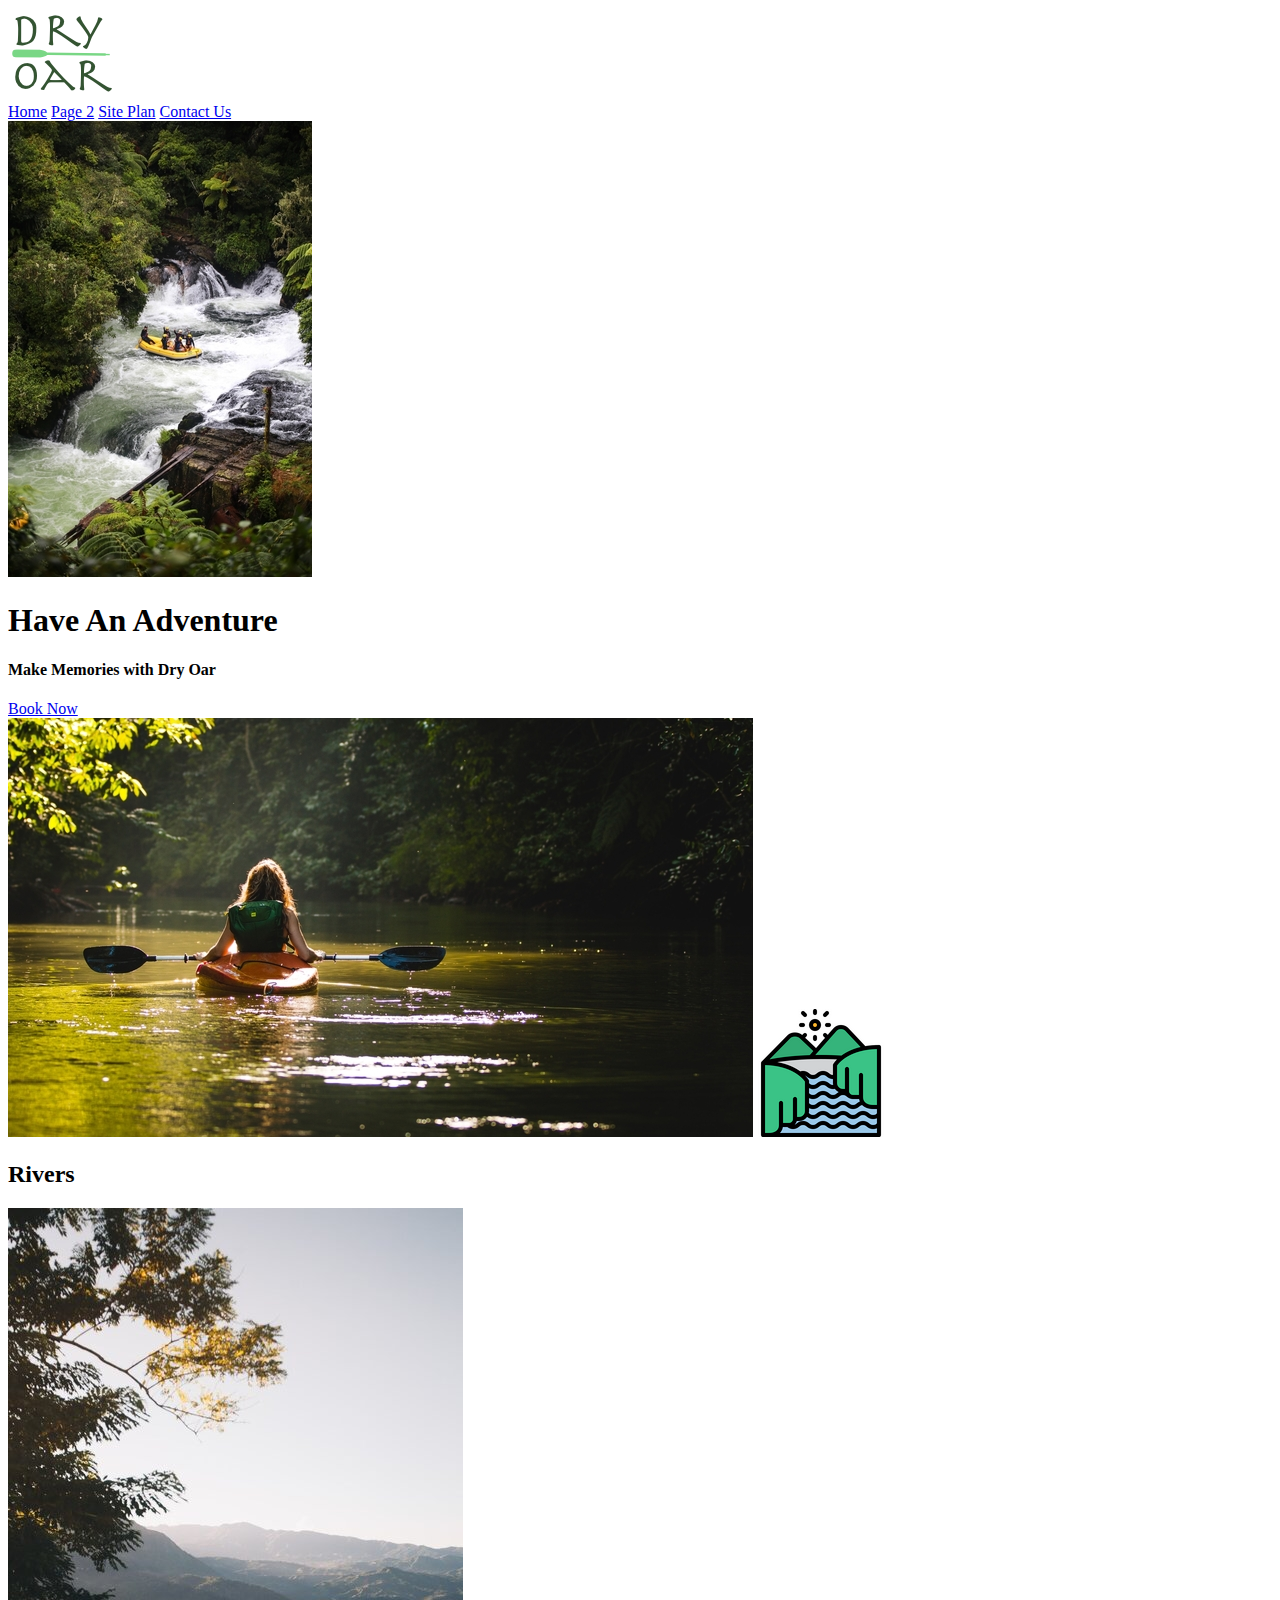
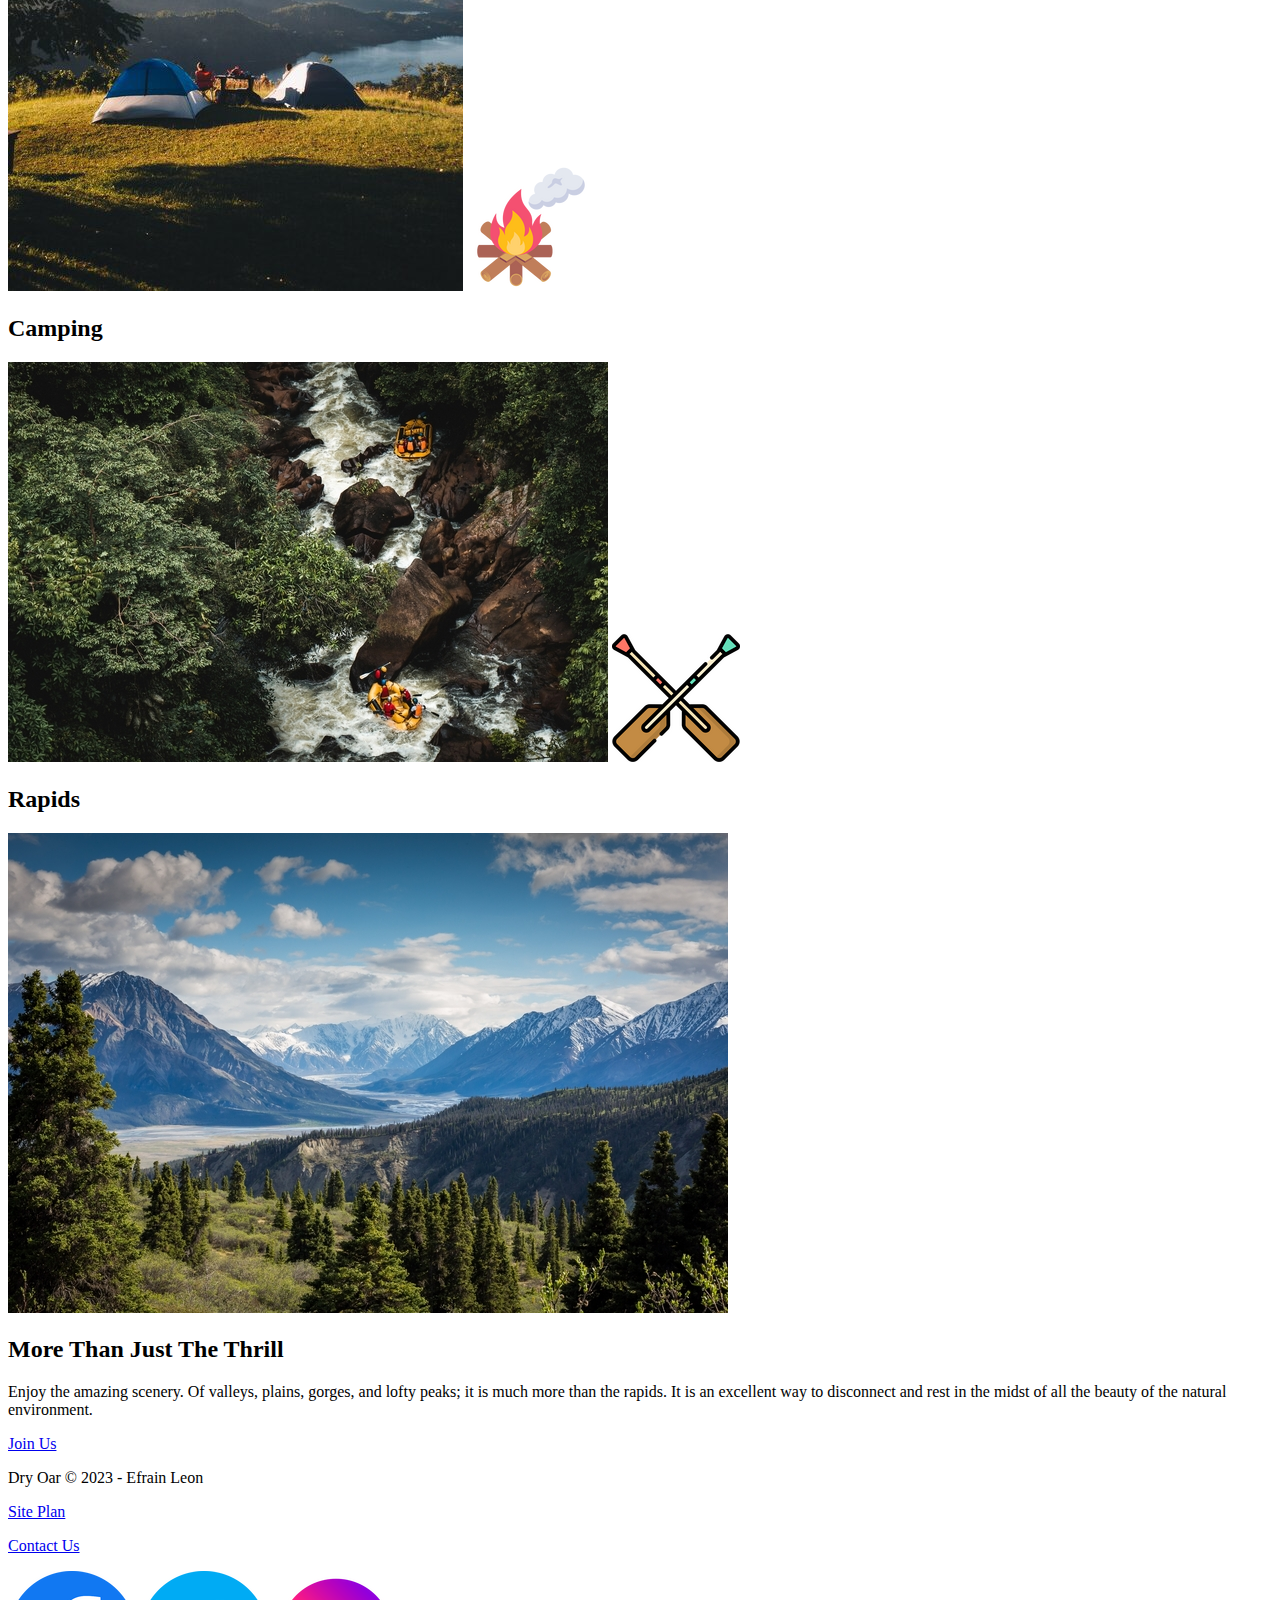
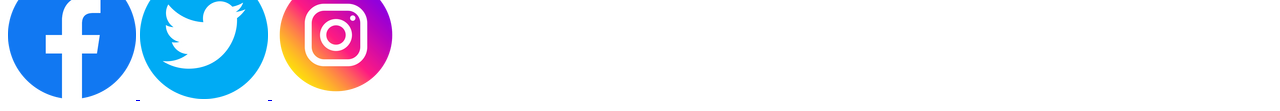
==== wwr/index.html @ 49881cdb "new job" ====
<!DOCTYPE html>
<html lang="en">
<head>
    <meta charset="UTF-8">
    <meta http-equiv="X-UA-Compatible" content="IE=edge">
    <meta name="viewport" content="width=device-width, initial-scale=1.0">
    <title>whitewater rafting vacations | Dry Oar Boating | Home</title>
</head>
<body>
    <header>
        <a id="logo_link" href="index.html">
            <img class="logo" src="images/dryoarlogotype.png" alt="Dry Oar Logo">
        </a>
        <nav>
            <a href="index.html">Home</a>
            <a href="#">Page 2</a>
            <a href="site-plan-rafting.html">Site Plan</a>
            <a href="contactus.html">Contact Us</a>
        </nav>
    </header>
    <div id="hero">
        <div id="hero-box">
            <img id="hero-img" src="images/hero.jpg" alt="People enjoying white water rafting">
        </div>
        <section id="hero-msg">
            <h1 class="home-title">Have An Adventure</h1>
            <h4>Make Memories with Dry Oar </h4>
            <div class='button-box'>
                <a class='book' href="contactus.html">Book Now</a>
            </div>
        </section>
    </div>
    </body>   
<main class="home-grid">
    <section class="rivers-card">
        <img class="card-img" src="images/rivers.jpg" alt="river in forest">
        <img class="icon" src="images/river.png" alt="river icon">
        <h2>Rivers</h2>
    </section>
    <section class="camping-card">
        <img class="card-img" src="images/camping.jpg" alt="tent in mountains">
        <img class="icon" src="images/fire.png" alt="fire icon">
        <h2>Camping</h2>
    </section>
    <section class="rapids-card">
        <img class="card-img" src="images/rapids.jpg" alt="rafting boat">
        <img class="icon" src="images/oars.png" alt="oars icon">
        <h2>Rapids</h2>
    </section>
    </section>
    <img class="mountains" src="images/mountains.jpg" alt="Misty mountains">
    <section class="msg">
        <h2>More Than Just The Thrill</h2>
        <p>Enjoy the amazing scenery. Of valleys, plains, gorges, and lofty peaks; it is much more than the rapids. It is an excellent way to disconnect and rest in the midst of all the beauty of the natural environment. </p>
        <a class='join' href="rivers.html">Join Us</a>
    </section>
</main>
<footer>
    <p>Dry Oar &copy; 2023 - Efrain Leon</p>
    <p><a href="site-plan-rafting.html">Site Plan</a></p>
    <p><a href="contactus.html">Contact Us</a></p>
    <div class="social">
        <a href="https://facebook.com">
            <img src="images/facebook.png" alt="fb icon">
        </a>
        <a href="https://twitter.com">
            <img src="images/twitter.png" alt="twitter icon">
        </a>
        <a href="https://instagram.com">
            <img src="images/instagram.png" alt="instagram icon">
        </a>
    </div>
</footer>
            
</main> 
</body>
</html>
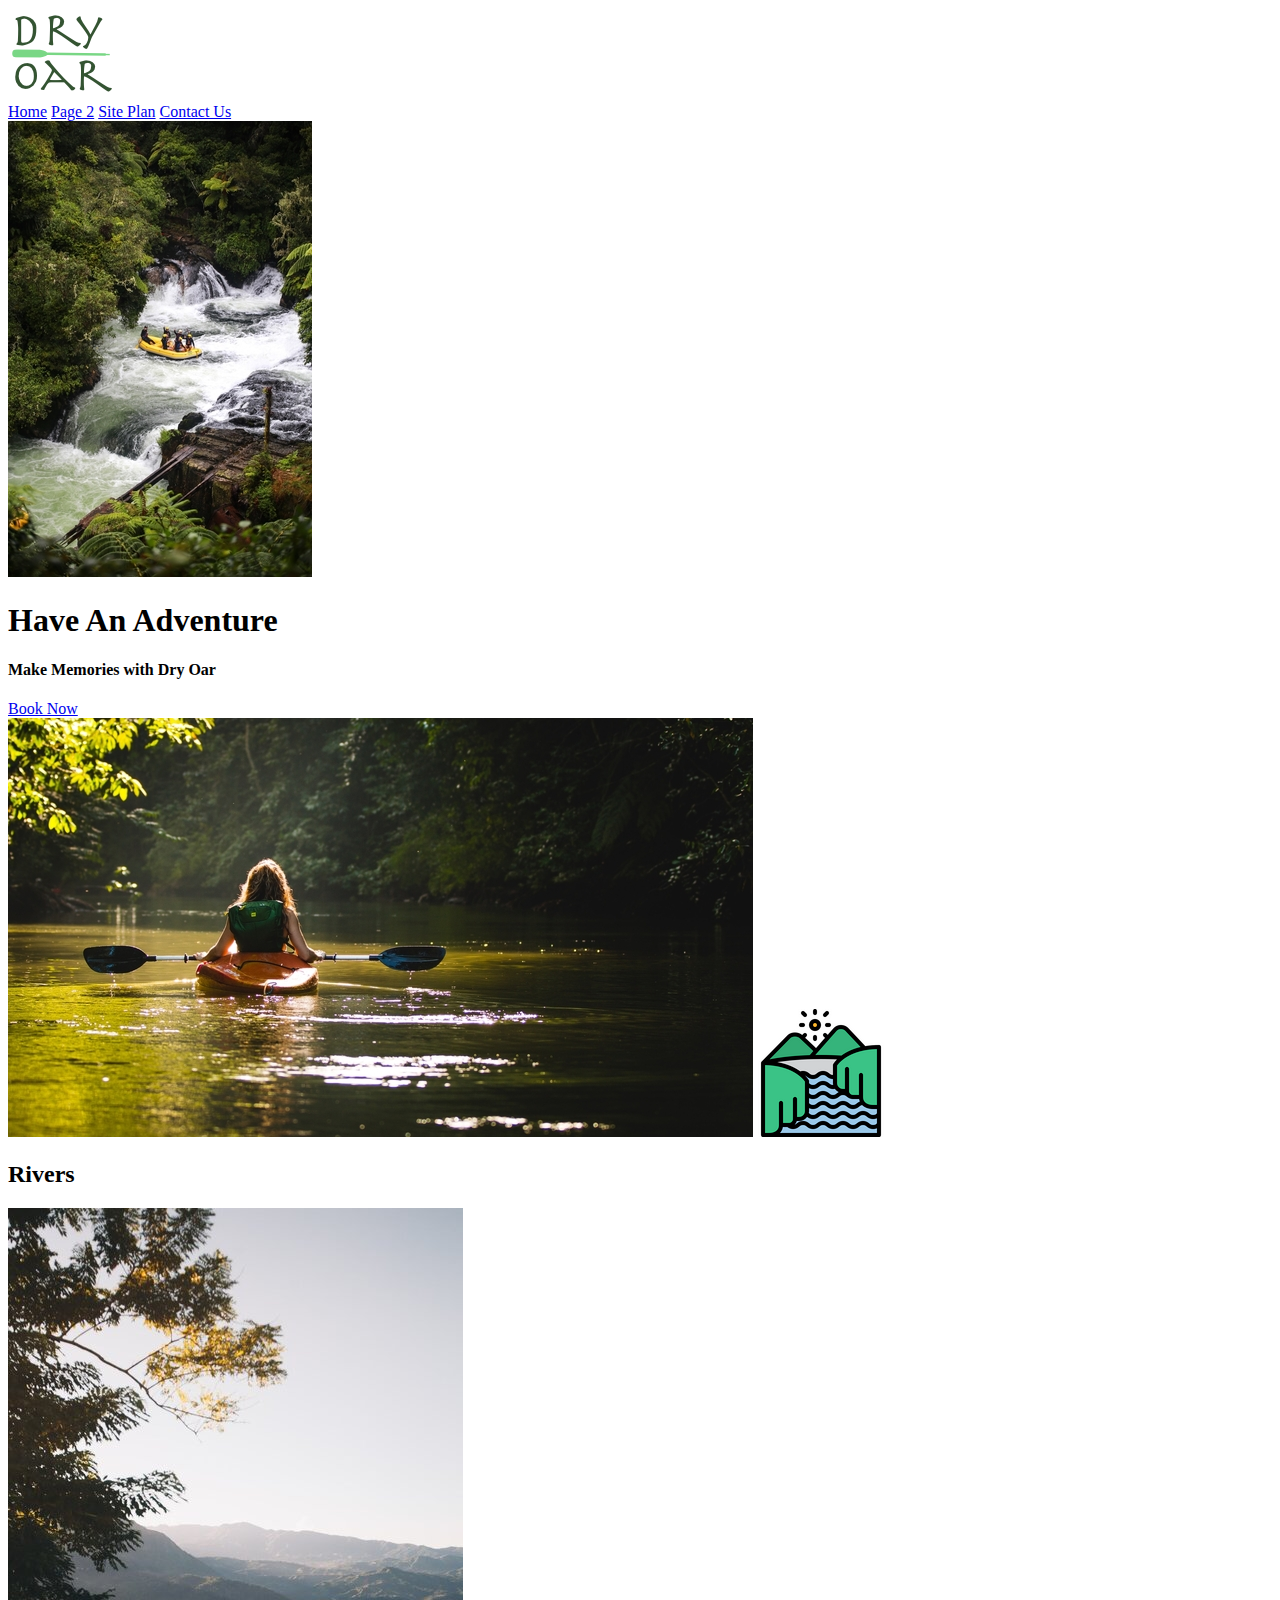
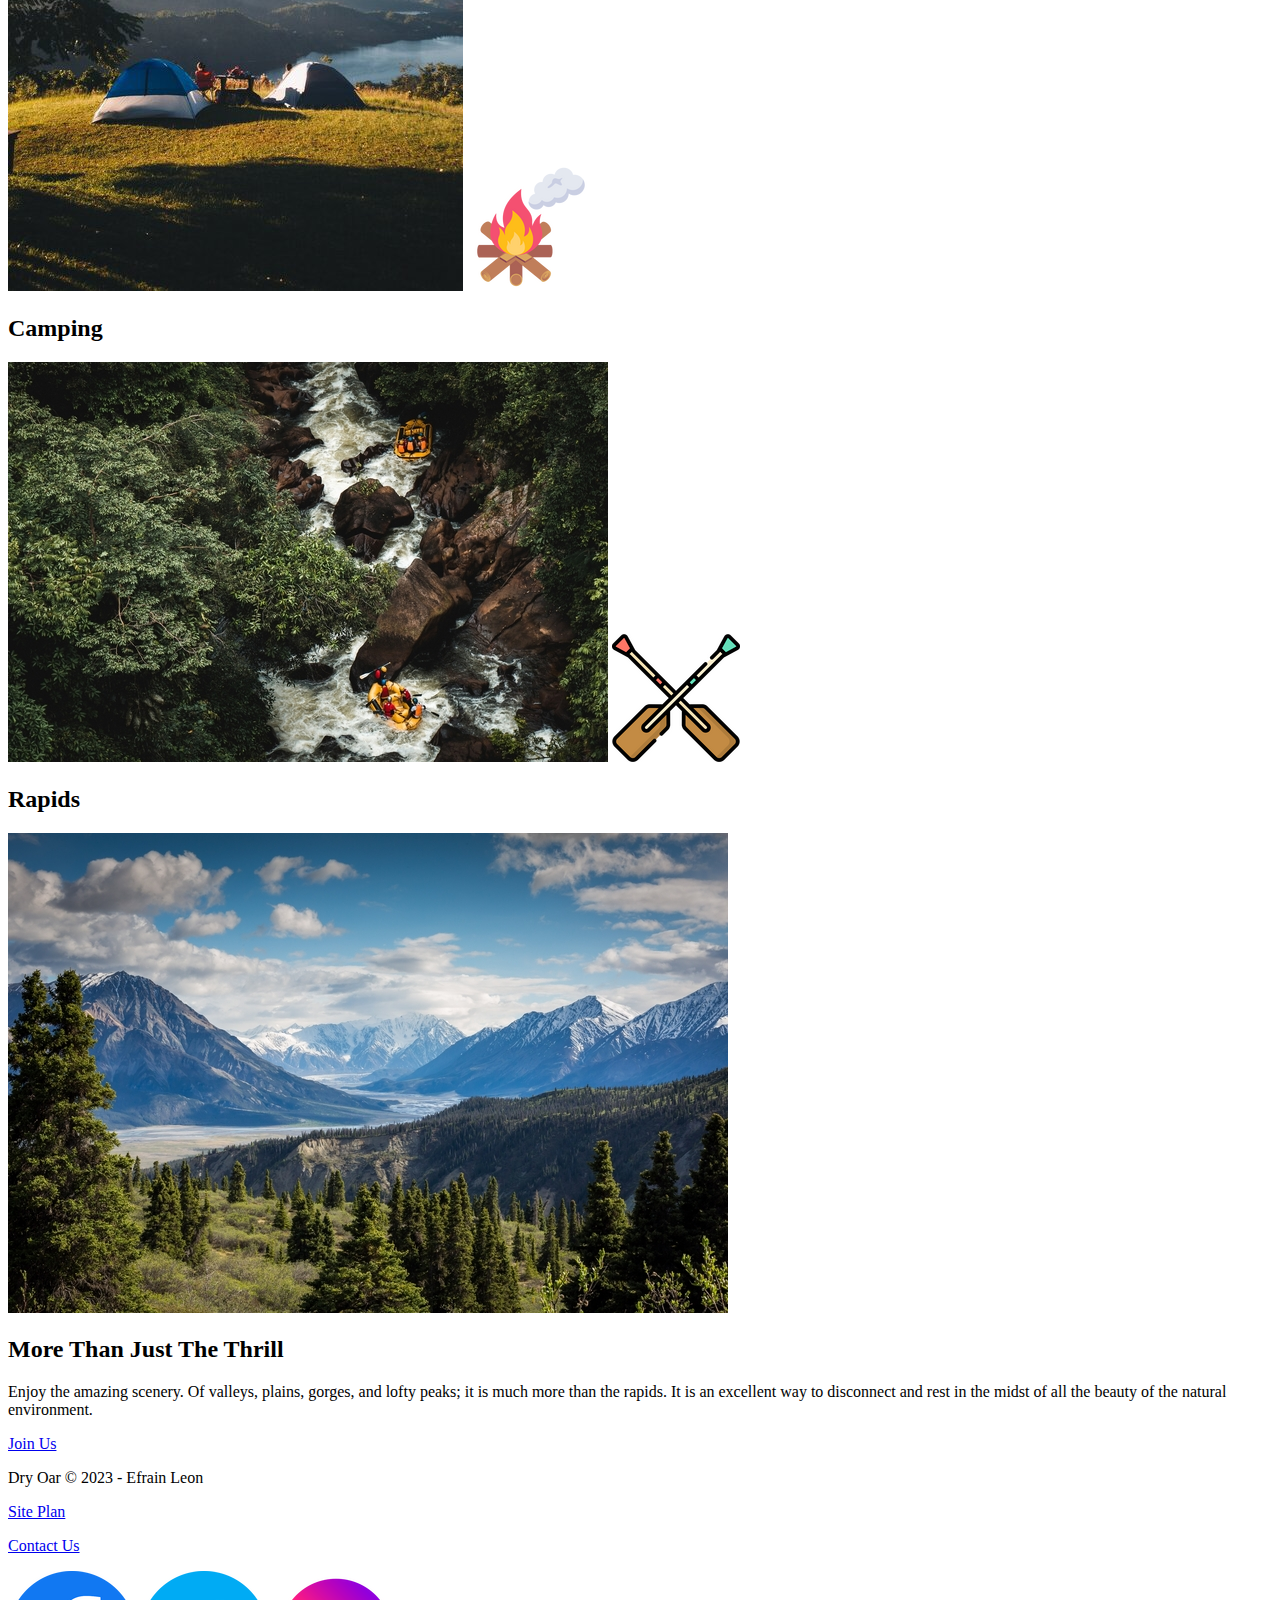
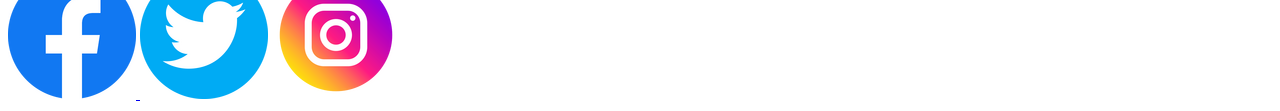
==== commit 9e8e5255: "act" ====
--- a/wwr/index.html
+++ b/wwr/index.html
@@ -30,8 +30,8 @@
             </div>
         </section>
     </div>
-    </body>   
-<main class="home-grid">
+    </body>
+    <main class="home-grid">
     <section class="rivers-card">
         <img class="card-img" src="images/rivers.jpg" alt="river in forest">
         <img class="icon" src="images/river.png" alt="river icon">
@@ -47,7 +47,7 @@
         <img class="icon" src="images/oars.png" alt="oars icon">
         <h2>Rapids</h2>
     </section>
-    </section>
+</section>
     <img class="mountains" src="images/mountains.jpg" alt="Misty mountains">
     <section class="msg">
         <h2>More Than Just The Thrill</h2>
@@ -63,7 +63,7 @@
         <a href="https://facebook.com">
             <img src="images/facebook.png" alt="fb icon">
         </a>
-        <a href="https://twitter.com">
+        <a href="https://twitter.com" target="_blank"></a>
             <img src="images/twitter.png" alt="twitter icon">
         </a>
         <a href="https://instagram.com">
@@ -71,7 +71,7 @@
         </a>
     </div>
 </footer>
-            
-</main> 
+
+</main>
 </body>
 </html>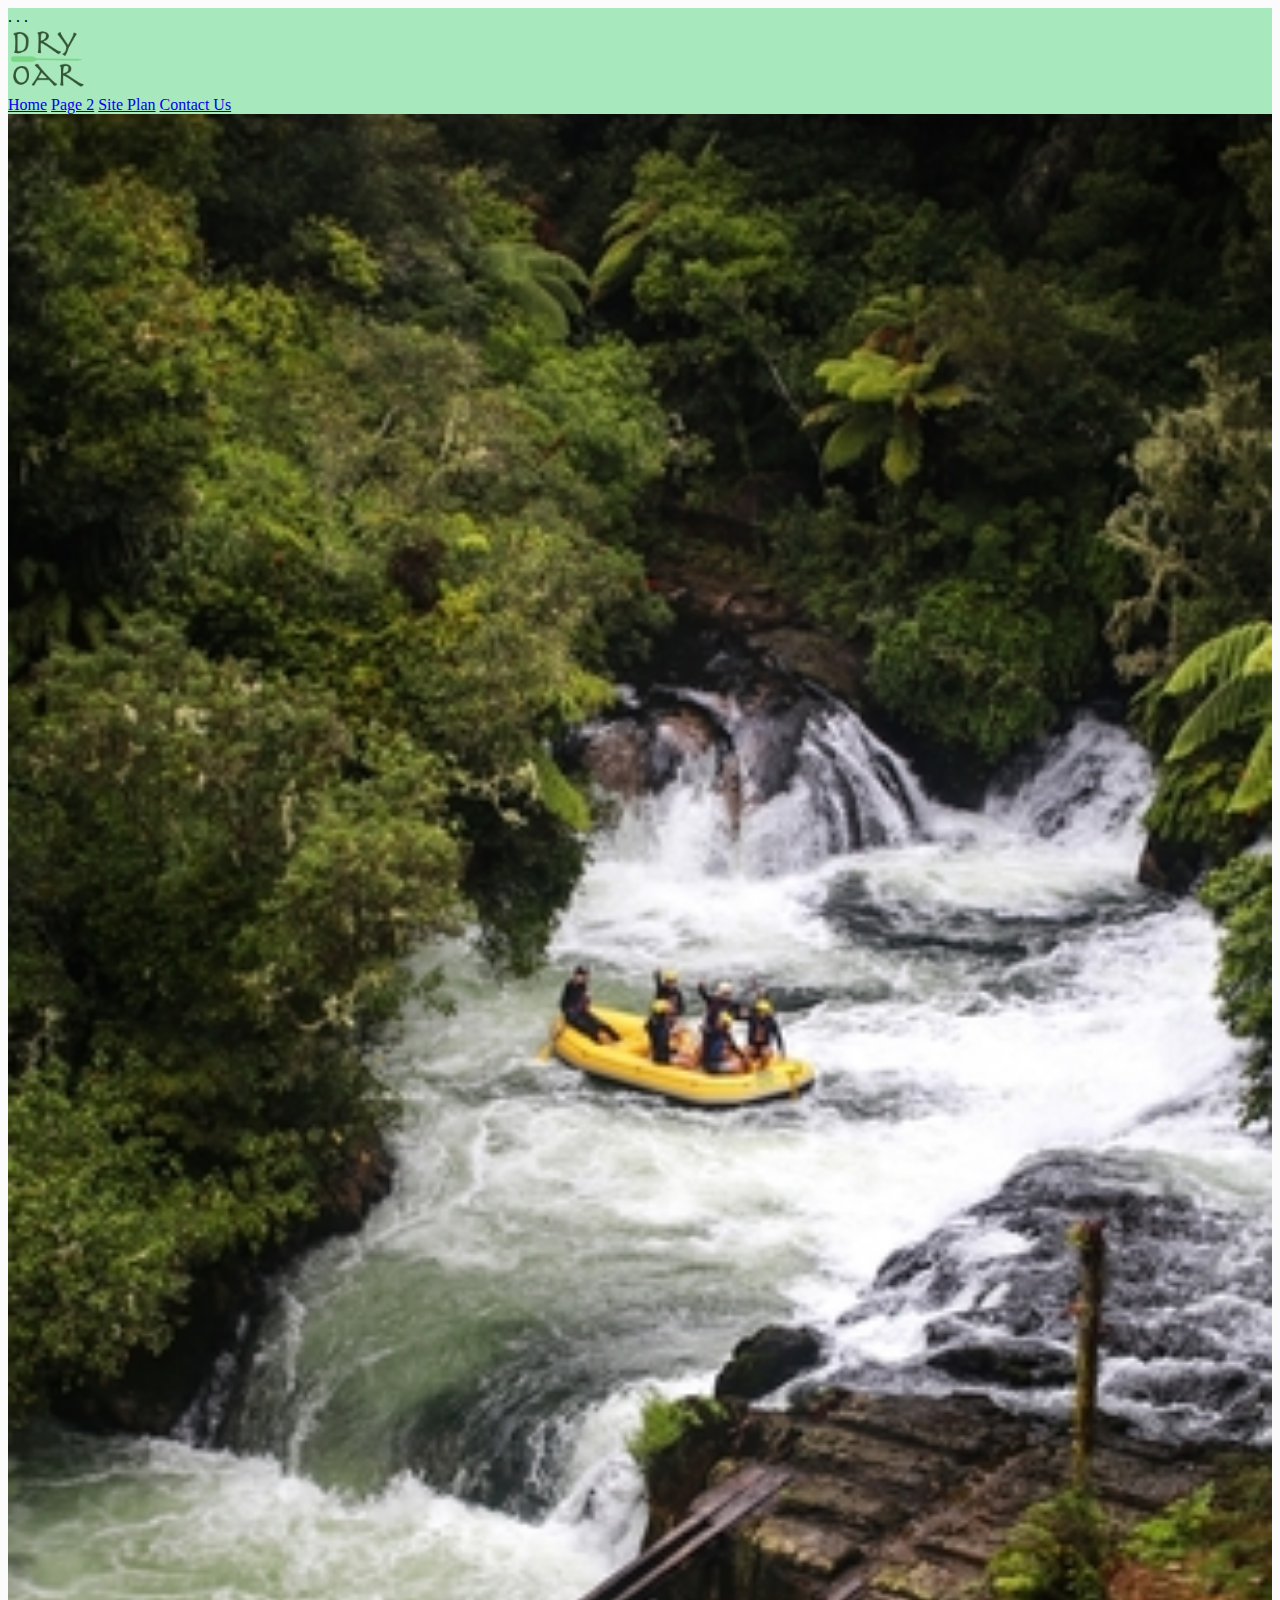
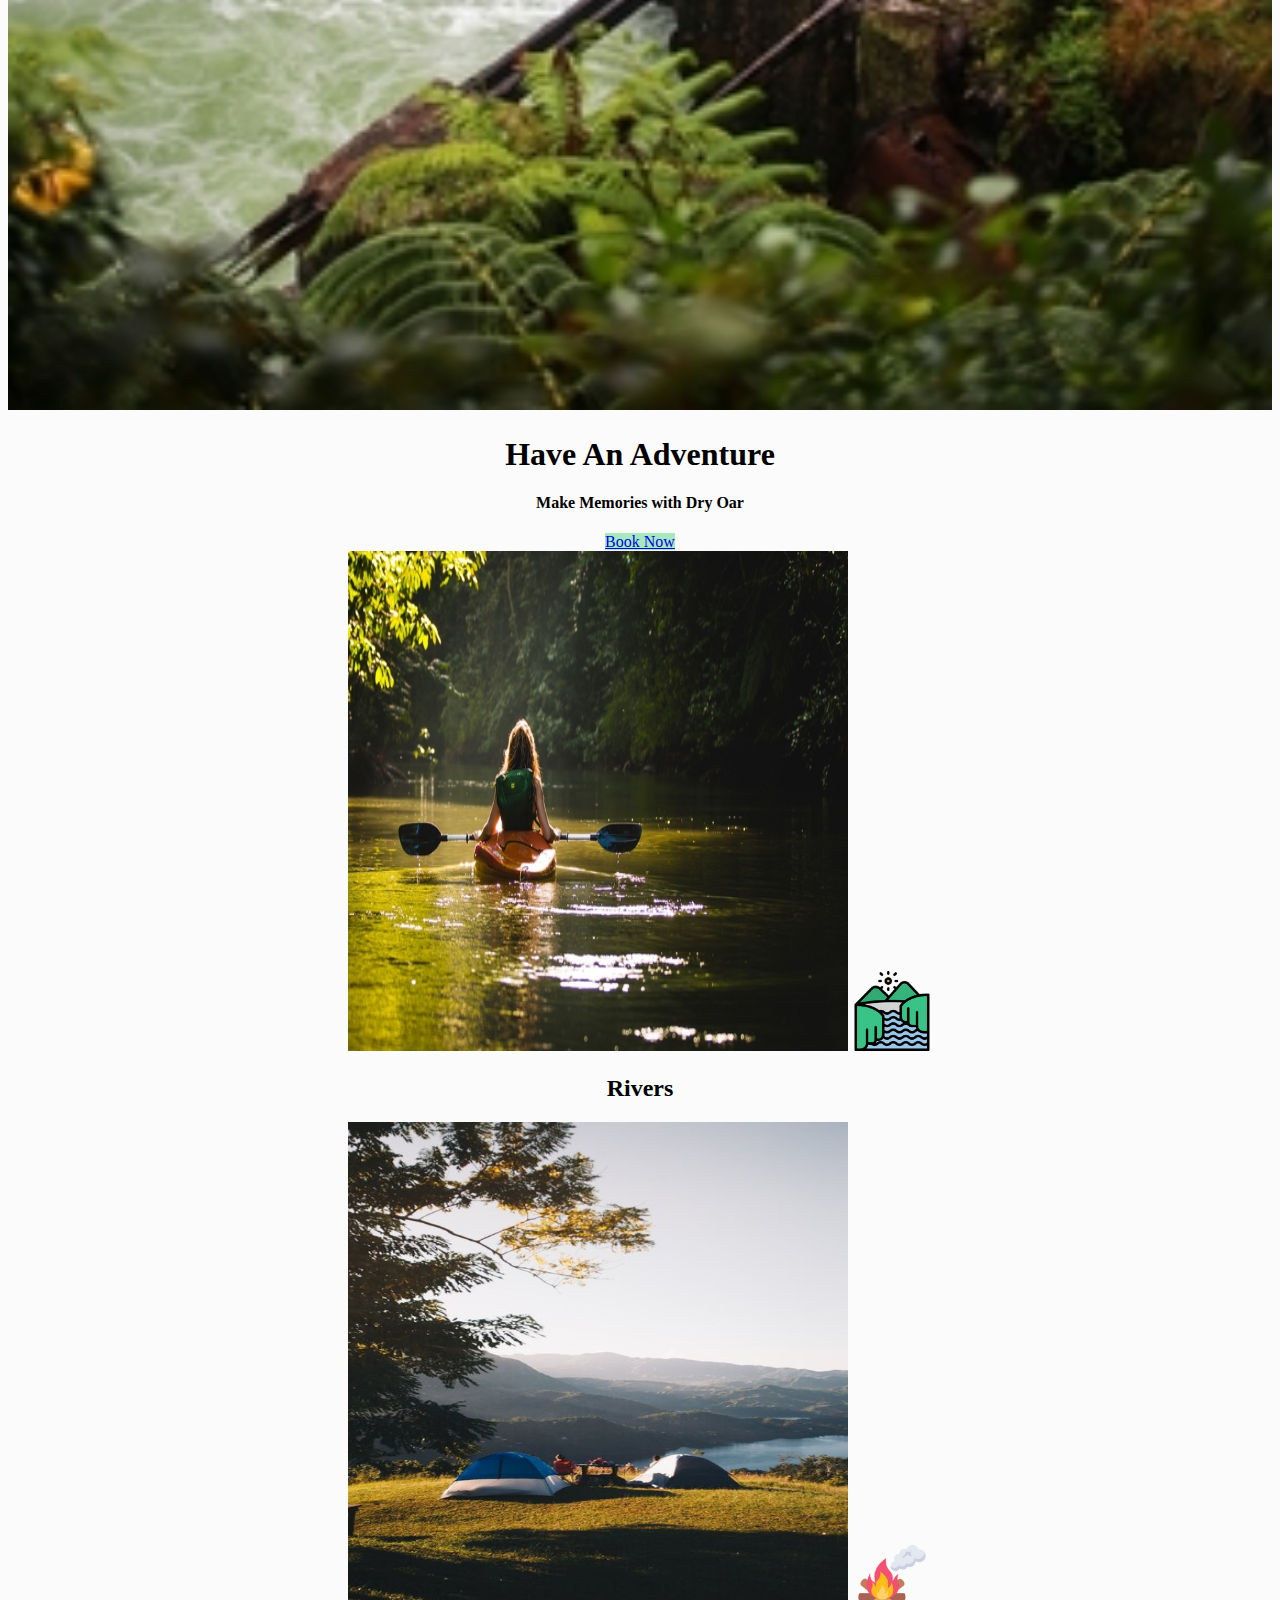
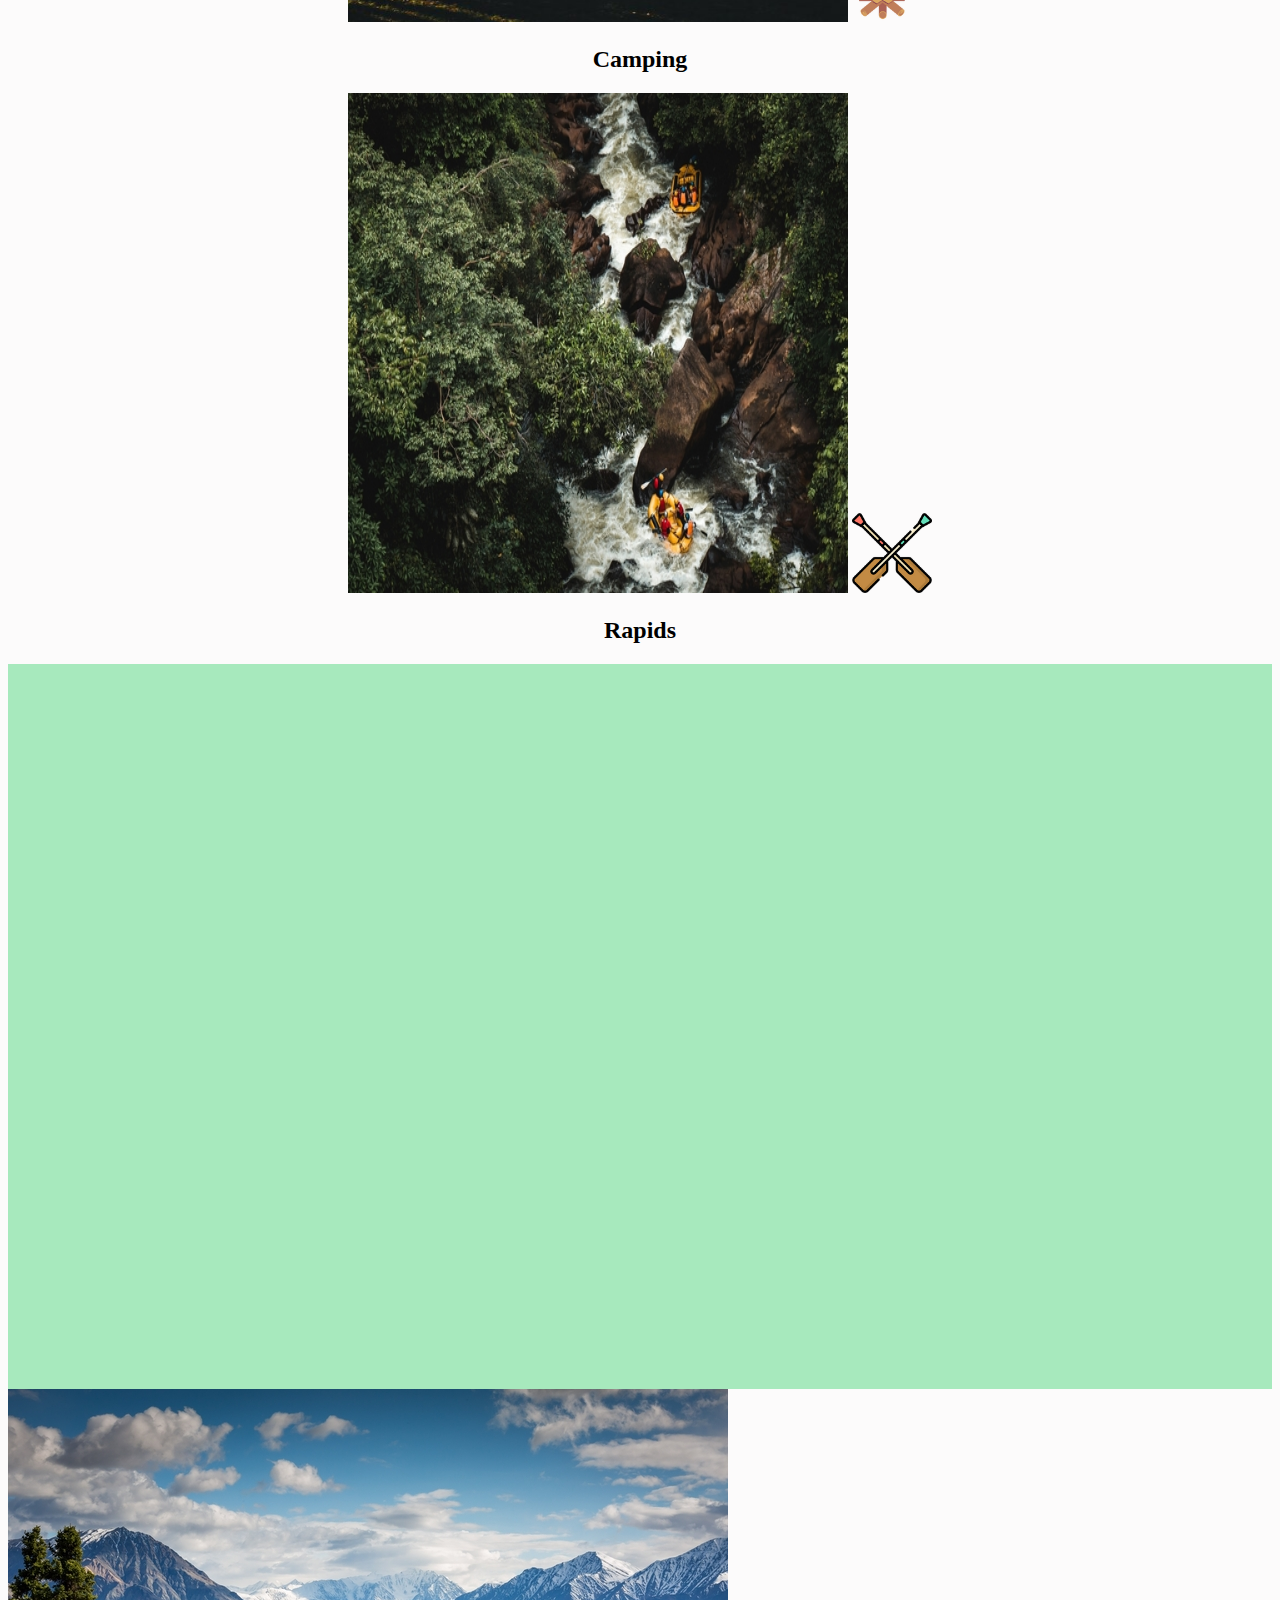
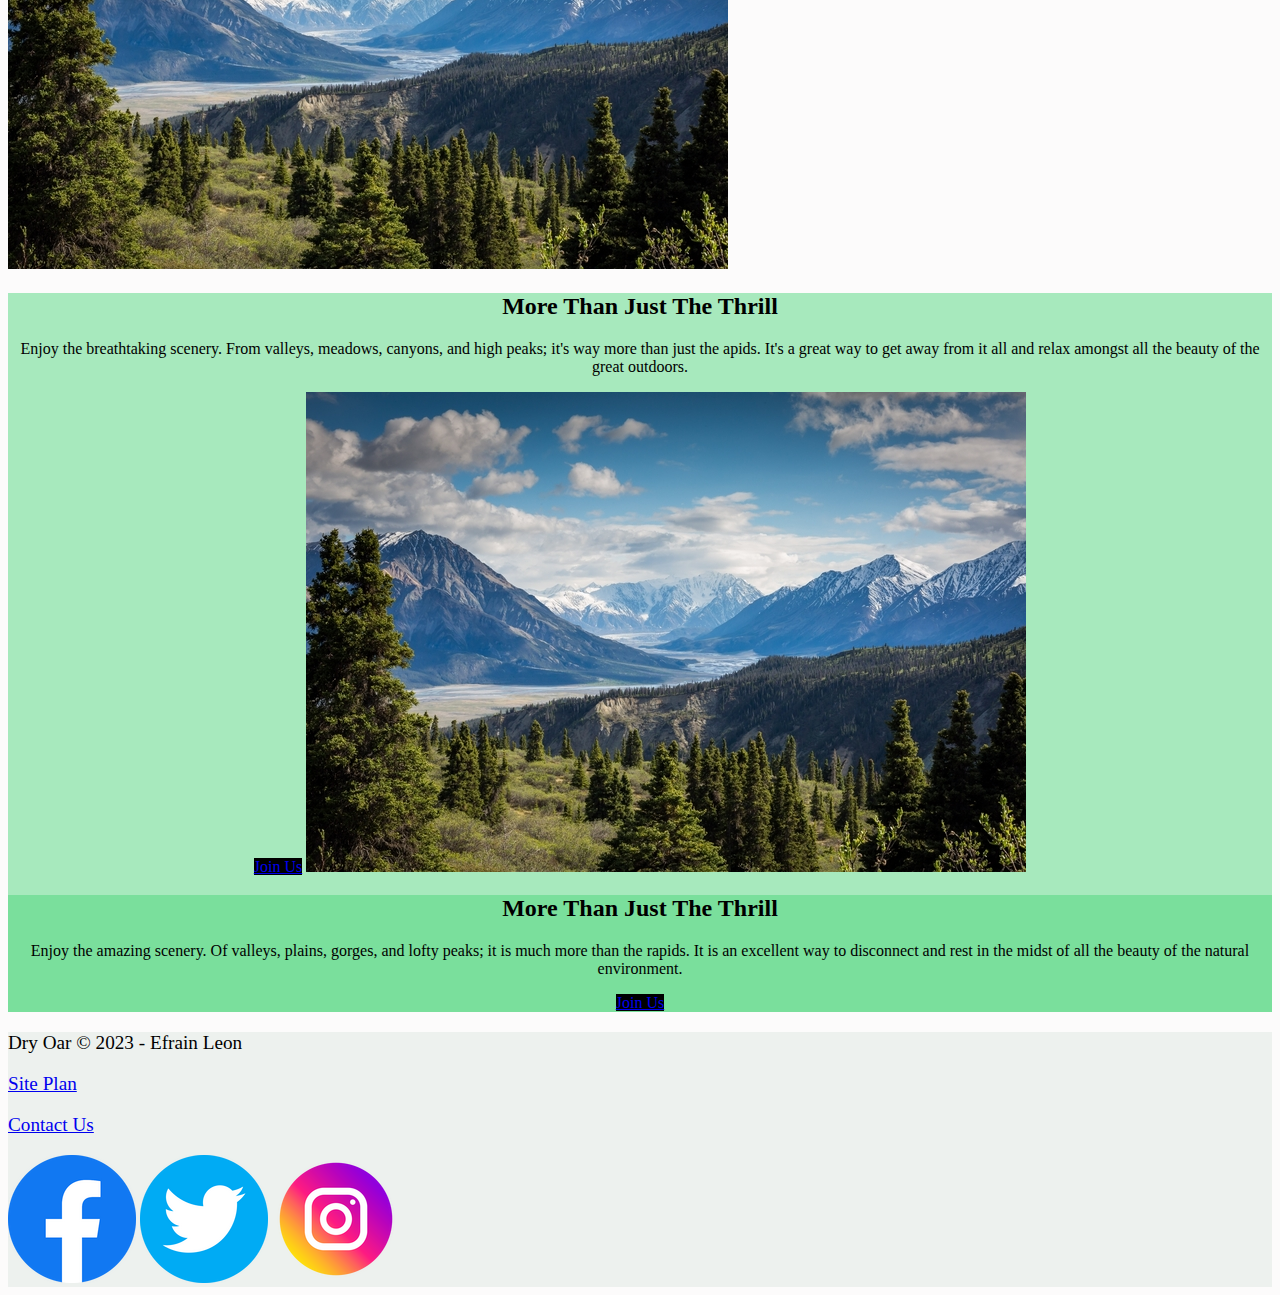
==== commit 0da47680: "act" ====
--- a/wwr/index.html
+++ b/wwr/index.html
@@ -1,11 +1,19 @@
 <!DOCTYPE html>
 <html lang="en">
 <head>
+    <link rel="stylesheet" href="styles/style.css">
     <meta charset="UTF-8">
     <meta http-equiv="X-UA-Compatible" content="IE=edge">
     <meta name="viewport" content="width=device-width, initial-scale=1.0">
     <title>whitewater rafting vacations | Dry Oar Boating | Home</title>
 </head>
+<body>
+    <div id="content">
+        <header>
+    . . .
+        </footer>
+    </div>
+</body>
 <body>
     <header>
         <a id="logo_link" href="index.html">
@@ -24,7 +32,7 @@
         </div>
         <section id="hero-msg">
             <h1 class="home-title">Have An Adventure</h1>
-            <h4>Make Memories with Dry Oar </h4>
+            <h4 class="home-title_1">Make Memories with Dry Oar </h4>
             <div class='button-box'>
                 <a class='book' href="contactus.html">Book Now</a>
             </div>
@@ -47,31 +55,47 @@
         <img class="icon" src="images/oars.png" alt="oars icon">
         <h2>Rapids</h2>
     </section>
-</section>
+    <div id="background"></div> 
     <img class="mountains" src="images/mountains.jpg" alt="Misty mountains">
     <section class="msg">
         <h2>More Than Just The Thrill</h2>
-        <p>Enjoy the amazing scenery. Of valleys, plains, gorges, and lofty peaks; it is much more than the rapids. It is an excellent way to disconnect and rest in the midst of all the beauty of the natural environment. </p>
+        <p>Enjoy the breathtaking scenery. From 
+            valleys, meadows, canyons, and high
+            peaks; it's way more than just the 
+            apids. It's a great way to get away 
+            from it all and relax amongst all 
+            the beauty of the great outdoors. </p>
+        <a class='join' href="rivers.html">Join Us</a>
+    <img class="mountains" src="images/mountains.jpg" alt="Misty mountains">
+    <section class="msg">
+        <h2>More Than Just The Thrill</h2>
+        <p>Enjoy the amazing scenery. Of valleys,
+        plains, gorges, and lofty peaks; it is 
+        much more than the rapids. It is an excellent
+        way to disconnect and rest in the midst of 
+        all the beauty of the natural environment. </p>
         <a class='join' href="rivers.html">Join Us</a>
     </section>
 </main>
 <footer>
-    <p>Dry Oar &copy; 2023 - Efrain Leon</p>
-    <p><a href="site-plan-rafting.html">Site Plan</a></p>
-    <p><a href="contactus.html">Contact Us</a></p>
-    <div class="social">
-        <a href="https://facebook.com">
-            <img src="images/facebook.png" alt="fb icon">
-        </a>
-        <a href="https://twitter.com" target="_blank"></a>
-            <img src="images/twitter.png" alt="twitter icon">
-        </a>
-        <a href="https://instagram.com">
-            <img src="images/instagram.png" alt="instagram icon">
-        </a>
-    </div>
+     <p>Dry Oar &copy; 2023 - Efrain Leon</p>
+     <p><a href="site-plan-rafting.html">Site Plan</a></p>
+     <p><a href="contactus.html">Contact Us</a></p>
+     <div class="social">
+         <a href="https://facebook.com">
+         <a href="https://facebook.com" target="_blank"></a>
+             <img src="images/facebook.png" alt="fb icon">
+         </a>
+         <a href="https://twitter.com">
+         <a href="https://twitter.com" target="_blank"></a>
+             <img src="images/twitter.png" alt="twitter icon">
+         </a>
+         <a href="https://instagram.com">
+         <a href="https://instagram.com" target="_blank"></a>
+             <img src="images/instagram.png" alt="instagram icon">
+         </a>
+     </div>
 </footer>
-
 </main>
 </body>
 </html>--- a/wwr/styles/style.css
+++ b/wwr/styles/style.css
@@ -0,0 +1,91 @@
+
+div.conent {
+    max-width: 1600px;
+    margin: 0 auto;
+  }
+  
+.div.nav a {
+  text-align: center;
+}
+
+.home-title {
+    text-align: center;
+  }
+
+.home-title_1 {
+  text-align: center;
+}
+
+.button-box {
+  text-align: center;
+}
+main section{
+    text-align: center;
+  }
+
+#background {
+    height: 725px;
+}
+body {
+    background-color: #fcfbfb; 
+}
+header {
+    background-color:rgba(70, 212, 118, 0.466);
+}
+nav a:hover {
+    background-color: black;
+}
+.book {
+    background-color: rgba(70, 212, 118, 0.466);
+}     
+.join {
+    background-color: black;
+}
+.book:hover {
+    background-color: black;
+}
+.join:hover {
+    background-color: black;
+}
+#background {
+    background-color: rgba(70, 212, 118, 0.466);
+}
+.msg {
+    background-color: rgba(70, 212, 118, 0.466);
+}
+footer {
+    
+    background-color: rgb(237, 241, 238);
+}
+
+
+nav a:hover {
+    background-color: black;
+    color: #d9c2a3;
+}    
+
+
+.logo {
+    width: 80px;
+}
+   
+.icon {
+    width: 80px;
+}
+   
+.card-img {
+    width: 500px;
+    height: 500px;
+} 
+   
+.hero-img {
+    width: 1000px;
+    height: 1000px;
+}
+#hero-img {
+    width: 100%;
+}
+footer p {
+    font-size: 1.2em;
+}    
+       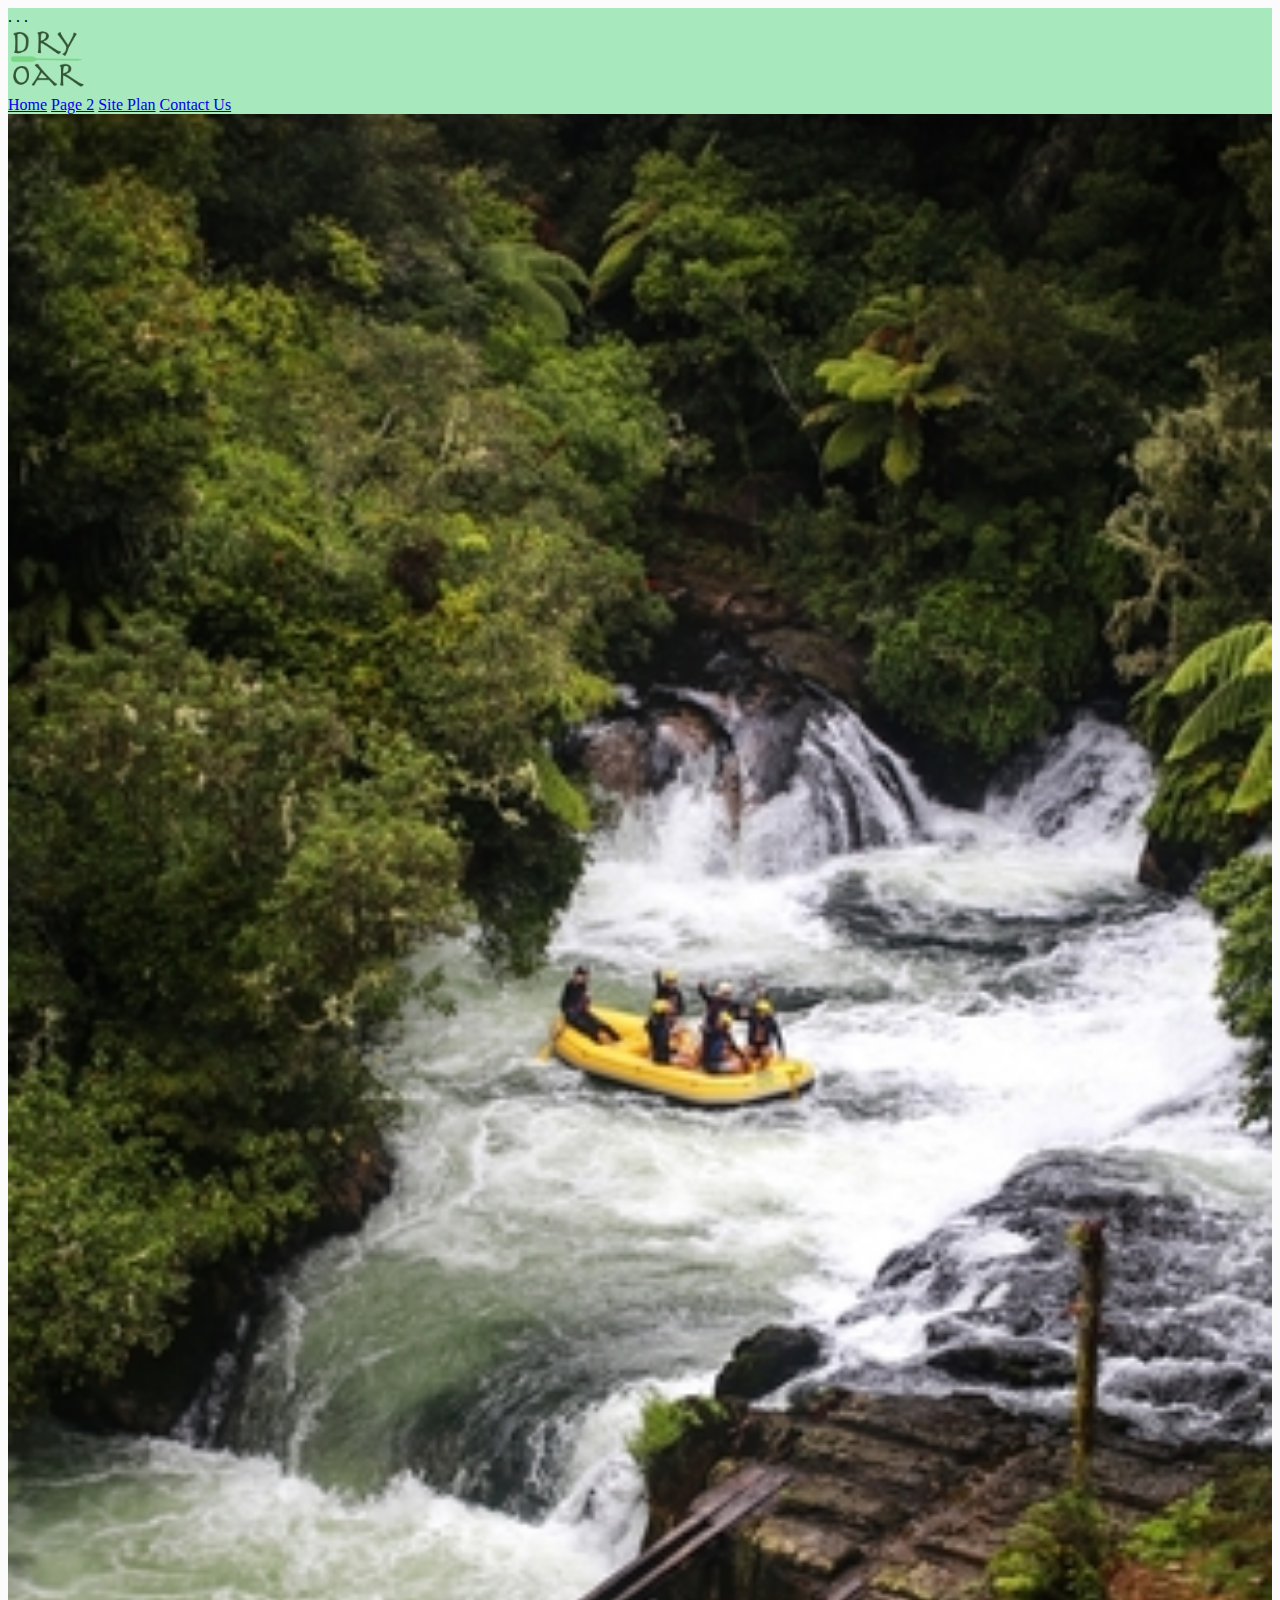
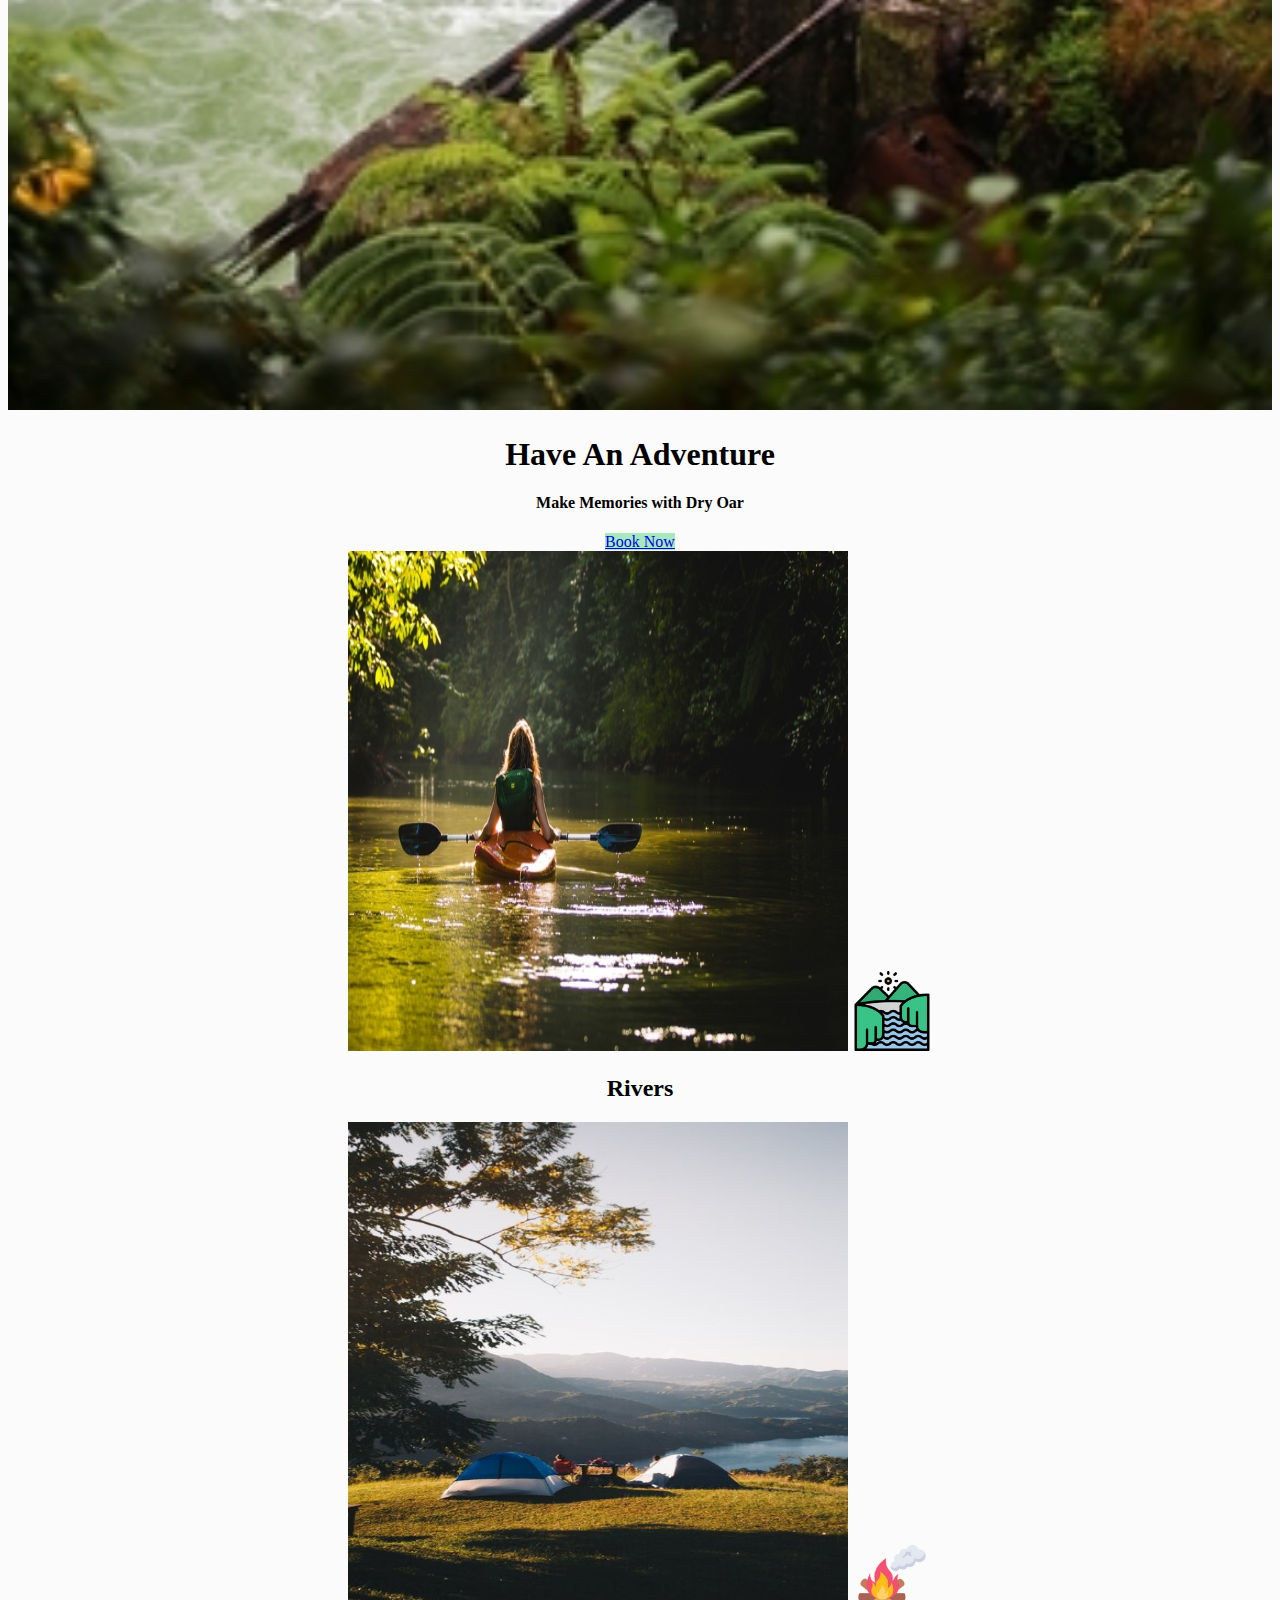
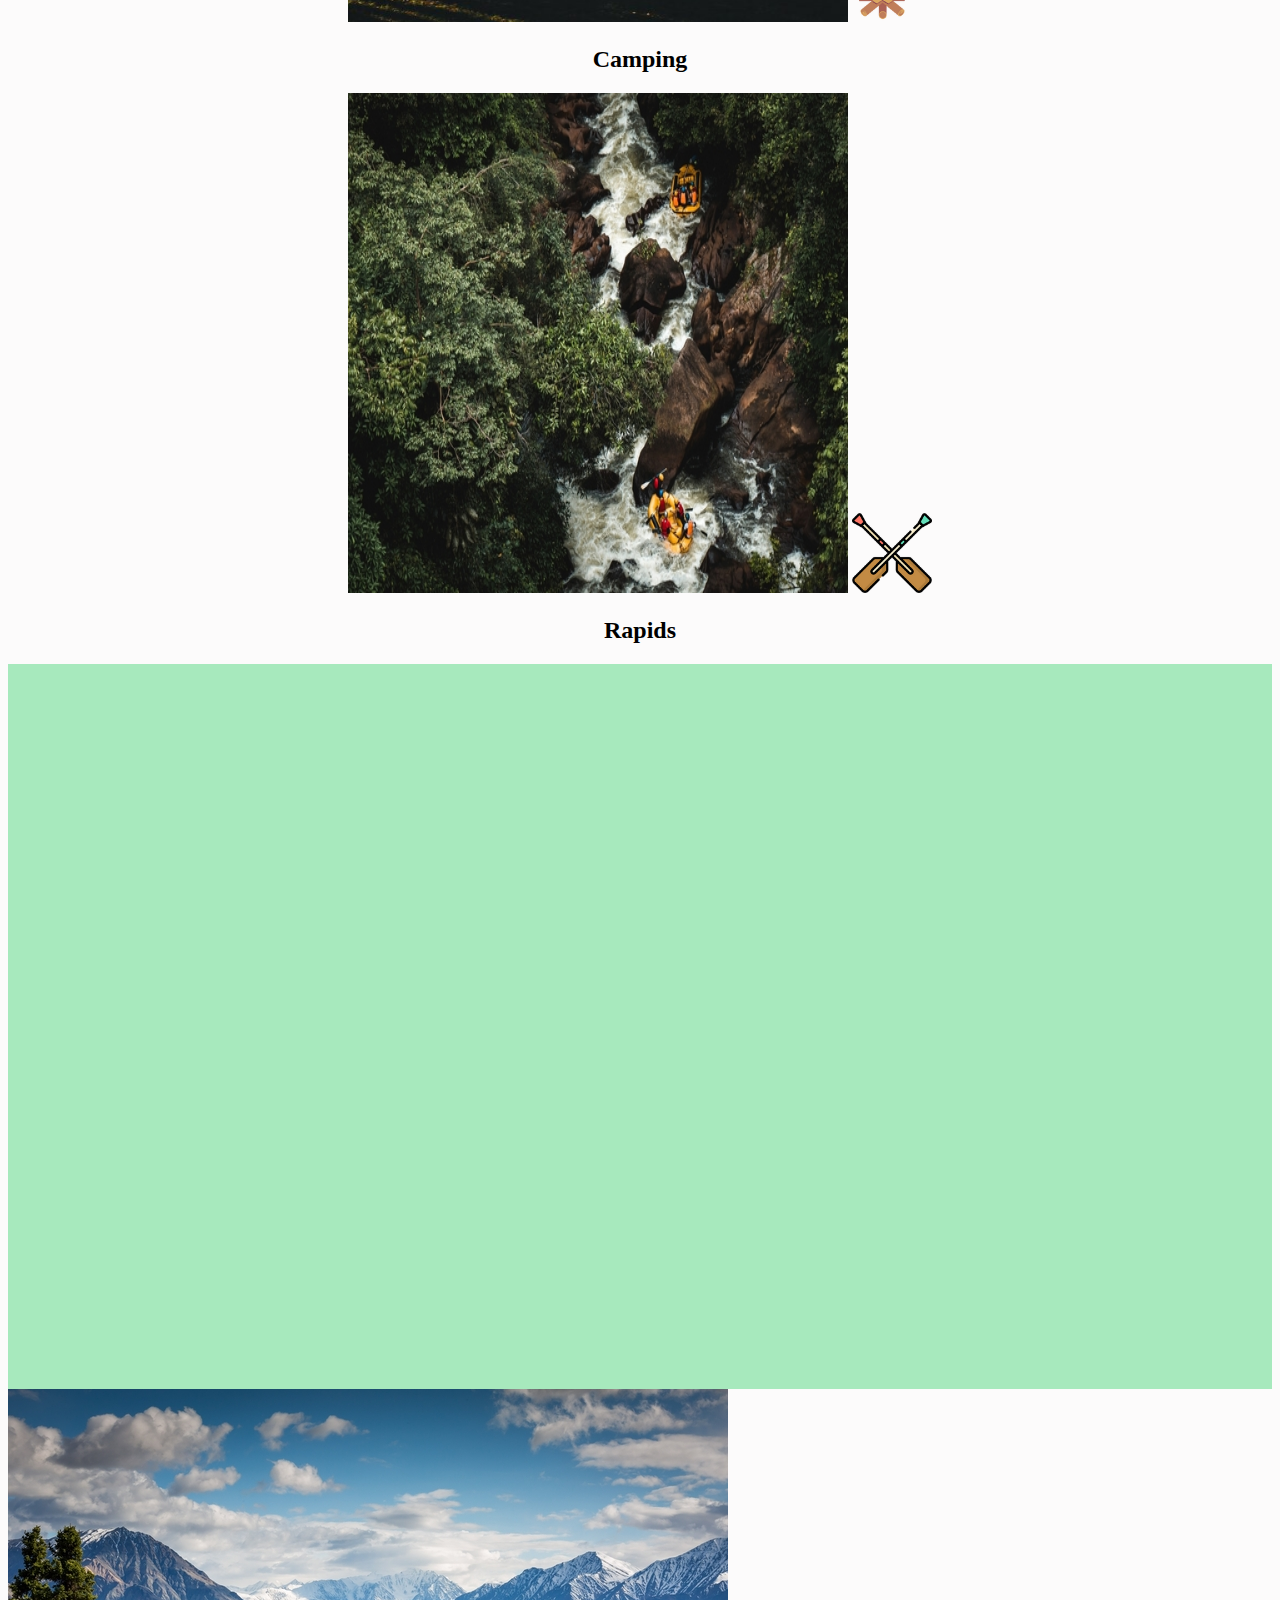
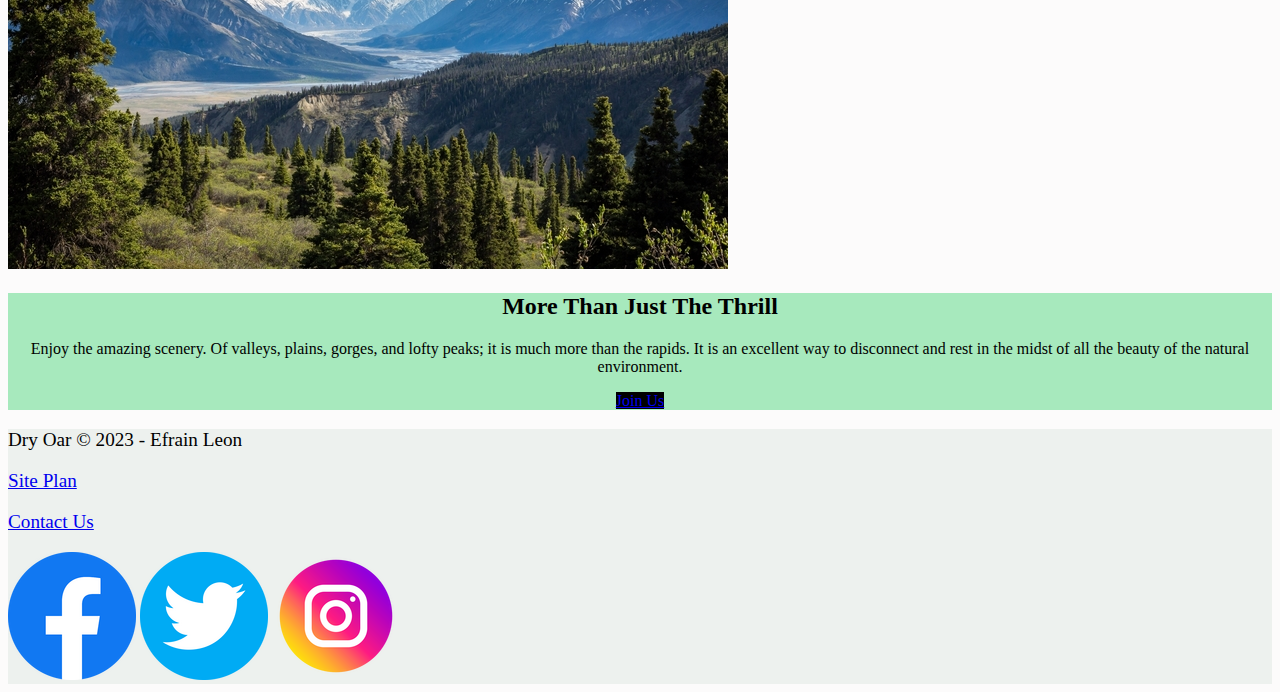
==== commit afb4fee9: "now yes" ====
--- a/wwr/index.html
+++ b/wwr/index.html
@@ -59,16 +59,6 @@
     <img class="mountains" src="images/mountains.jpg" alt="Misty mountains">
     <section class="msg">
         <h2>More Than Just The Thrill</h2>
-        <p>Enjoy the breathtaking scenery. From 
-            valleys, meadows, canyons, and high
-            peaks; it's way more than just the 
-            apids. It's a great way to get away 
-            from it all and relax amongst all 
-            the beauty of the great outdoors. </p>
-        <a class='join' href="rivers.html">Join Us</a>
-    <img class="mountains" src="images/mountains.jpg" alt="Misty mountains">
-    <section class="msg">
-        <h2>More Than Just The Thrill</h2>
         <p>Enjoy the amazing scenery. Of valleys,
         plains, gorges, and lofty peaks; it is 
         much more than the rapids. It is an excellent
@@ -84,15 +74,15 @@
      <div class="social">
          <a href="https://facebook.com">
          <a href="https://facebook.com" target="_blank"></a>
-             <img src="images/facebook.png" alt="fb icon">
+             <img clas="icon" src="images/facebook.png" alt="fb icon">
          </a>
          <a href="https://twitter.com">
          <a href="https://twitter.com" target="_blank"></a>
-             <img src="images/twitter.png" alt="twitter icon">
+             <img clas="icon" src="images/twitter.png" alt="twitter icon">
          </a>
          <a href="https://instagram.com">
          <a href="https://instagram.com" target="_blank"></a>
-             <img src="images/instagram.png" alt="instagram icon">
+             <img clas="icon" src="images/instagram.png" alt="instagram icon">
          </a>
      </div>
 </footer>
